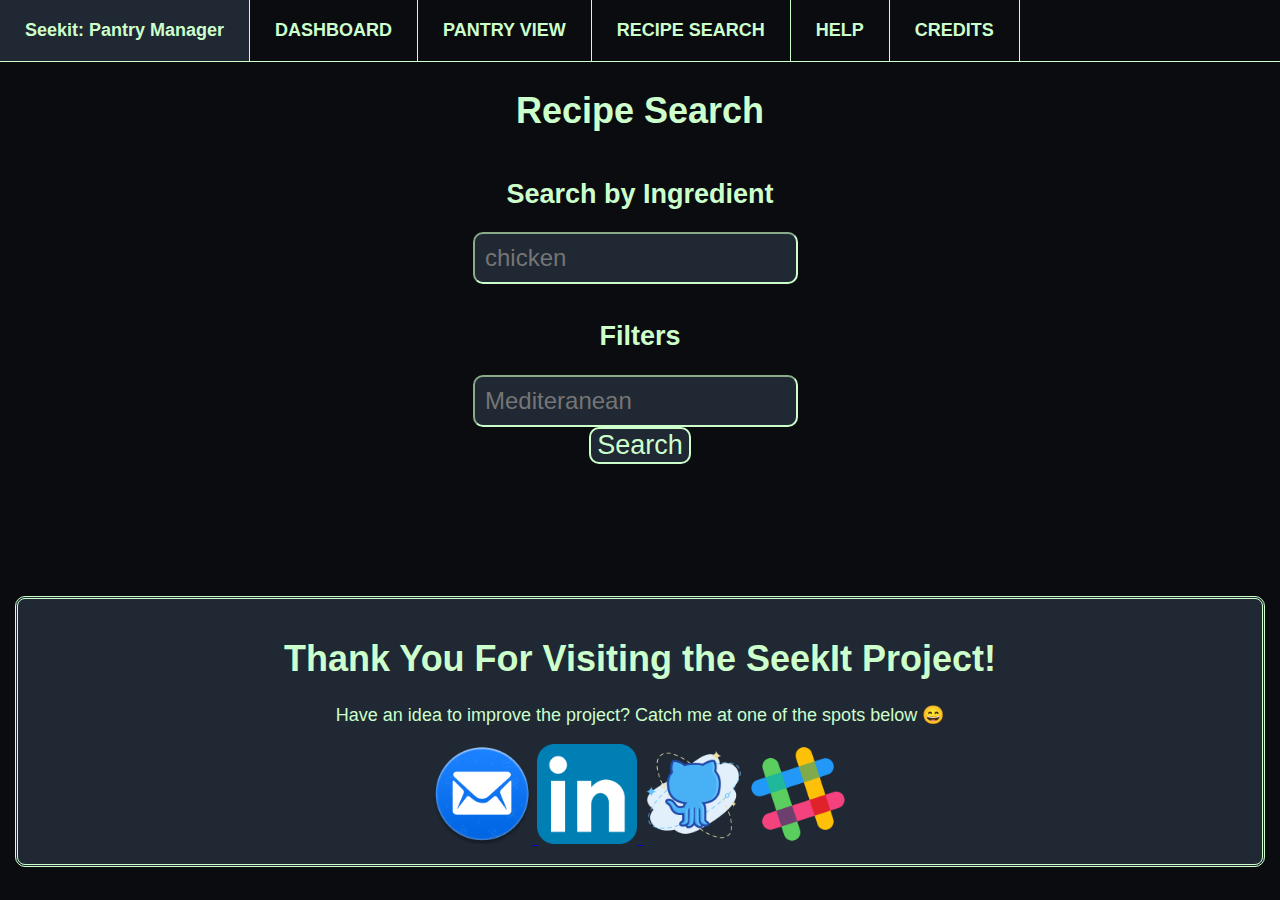
==== api.html @ a27c3c9f "title added" ====
<!DOCTYPE html>

<html>
    <head>
        <title> Seekit </title>
        <link rel="stylesheet" type="text/css" href="style.css" />
        <meta charset="utf-8" />
        <script src="index.js" type="text/javascript"></script>
        <script src="https://developer.edamam.com/attribution/badge.js"></script>
    </head>

    <body>

        <div id="navbar">

            <ul class="navul">
                <li class="navli"> <a>Seekit: Pantry Manager</a> </li>
                <li class="navli"> <a href="index.html"> DASHBOARD </a> </li>
                <li class="navli"> <a href="pantry.html"> PANTRY VIEW </a> </li>
                <li class="navli"> <a href="api.html"> RECIPE SEARCH </a> </li>
                <li class="navli"> <a href="help.html"> HELP </a> </li>
                <li class="navli"> <a href="Credits.html"> CREDITS </a> </li>
            </ul>
            </div>
        
            <div id="recipetitle" class="recipetitle"> 
            <h1> Recipe Search </h1>
            </div>
            <div id="edamam-badge"></div>

            <div id="recipetitle2">
            <h2>Search by Ingredient</h2>
            </div>
            <div id="recipesearcher">
            <form id="apisearch">
                <input  id=keyword type ="apitext" placeholder="chicken" class="apiform">
            </form>
            <div id="recipetitle2">
                <h2>Filters</h2>
                </div>
            <div id="filters">
                <form id="cuisinefilter">  
                    <input  id=cuisine type ="apitext" placeholder="Mediteranean" class="apiform">
                </form>
            </div>
            <button id="apisearchbutton" class="button" type="button" onclick="ShowRecipes ()"> Search 
                </button>
            </div>

            <div id="apidisplay" class="unbordereddiv">
            <div id="recipes" class="unbordereddiv">
                
            </div>
            <div id="footerapi" class="bordereddiv">
                <h1> Thank You For Visiting the SeekIt Project!  </h1>
                <p> Have an idea to improve the project? Catch me at one of the spots below &#128516;</p>
                <a href="mailto:thomas.j.lee.2219@gmail.com"> <img src="Assets/images/email.png" wdith="100" height="100" alt="email_link"> </a>
                <a href="https://www.linkedin.com/in/thomas-lee-7099b0294/"> <img src="Assets/images/Linkdin.png" width="100" height="100" alt="linkedin_link"> </a>
                <a href="https://github.com/Mottlly/SeekitStart"> <img src="Assets/images/Github.png" width="100" height="100" alt="github_link"></a>
                <a href="https://getcodingcommunity.slack.com/team/U060312UJAX"> <img src="Assets/images/slack.png" width="100" height="100" alt="slack_link"></a>
        
            </div>
            </div>


    </body>




</html>
---- style.css ----
body {
font-family:'tahoma', sans-serif;
background-color: #0B0C10;
color:#CCFFCC;
margin:0px;
font-size: calc(13px + 0.390625vw);

}

#badness {
background-color:#7E6B8F;
color:#0B0C10;
border-radius: 10px;
min-height: 0;
min-width: 0;
overflow:hidden;
overflow-y:scroll;
max-height: 25vh;

}

#yellow {
background-color:#5CB8FF;
border:none;
color:#0B0C10;
display:flex;
flex: 1;
flex-direction:column;
min-width:500px;

}

#pie {
background-color:#0B0C10;
width:300px;
height:300px;
border-radius:50%;
background: conic-gradient(#8FF599 0.00% 33.33333333333333%, #5CB8FF 33.33333333333333% 66.66666666666666%, #7E6B8F 66.66666666666666% 100% );;
align-self:center;

}

#graphics {
display:flex;
flex-direction:column;
}

#legend {
display:flex;
justify-content:space-around;
align-items: center;
margin-top:2%;
}


#databasedash{
background-color:#0B0C10;
max-height:400px;
overflow-y:scroll;
border-radius: 10px;
border-style: double;
border-color:#CCFFCC;
}

#databasemain{
    background-color:#0B0C10;
    overflow-y:scroll;
    height:70vh;
}

#navbar {
margin:0;
padding:0;
margin-bottom: 60px;

}

#container {
display:flex;
flex-wrap:wrap;
margin-top:2%;
}

#right {
display:flex;
flex:1;
flex-direction: column;
align-self:center;
width:auto;
border:none;
padding-bottom:0;
}

#footer {
    bottom:0;
    text-align:center;
    background-color:#1F2833;
    padding: 15px;
}

#footerapi {
    bottom:0;
    text-align:center;
    align-self: center;
    background-color:#1F2833;
    padding: 15px;
    width: -webkit-fill-available;
}

#expander {
font-size:1.5em;
height:70vh;
padding:30px;
border-radius: 10px;
border-style: double;
border-color:#CCFFCC;
display:flex;
flex-direction:column;
gap:3em;
overflow-y:scroll;
}

#submitform {
    display: flex;
    padding-bottom: 40px;
    gap: 1em;
    align-items: center;
    justify-content: center;
}

#pantryformbut {
    display:flex;
    justify-content:center;
    gap:2em;
}

#dashformbut {
    display:flex;
    justify-content:center;
    gap:2em;
    margin-bottom:45px;
}

#submititem {
    cursor: pointer;
}

#clearitem {
    cursor: pointer;
}

#clearpantry {
    cursor: pointer;
}

#greenbox {
background-color:#8FF599;
width:30px;
}

#bluebox {
background-color:#5CB8FF;
width:30px;
}

#blackbox {
background-color:#7E6B8F;
width:30px;
}

.recipetitle {
text-align: center;
margin-top: 90px;
}

#edamam-badge {
    display: flex;
    justify-content: center;
}

#recipetitle2 {
    display: flex;
    text-align: center;
    flex-direction: column;
    justify-content: center;
    }

#recipesearcher {
    display: flex;
    min-height: 5vh;
    flex-direction: column;
    align-items: center;
}

#apidisplay {
    display: flex;
    flex-direction: column;
    justify-content: space-between;
    align-items: center;
}

#recipes {
    display: flex;
    justify-self: center;
    background-color: #0B0C10;
    overflow-y: scroll;
    max-height:60vh;
    width: 90%;
    flex-direction: column;
    justify-content: flex-start;
    padding: 3vw;
    margin: 20px;
}

#apisearch {
    margin-bottom:15px;
}

#apisearchbutton {
max-height:max-content;
    cursor: pointer;
}

#creditscontainer {
    display:flex;
    flex-direction: column;
}

#creditsfooter {
    margin-top:3%;
    bottom:0;
    text-align:center;
    background-color:#1F2833;
    padding: 15px;  
}

table {
vertical-align: middle;
margin-left:auto;
margin-right:auto;
border: 2px #CCFFCC solid;
border-collapse:collapse;
font-size:1.3em;
background-color:#0B0C10;
max-height:100%;
table-layout:fixed;

}

.almostexpiredfood {
    vertical-align: middle;
    margin-left:auto;
    margin-right:auto;
    border-collapse:collapse;
    font-size:1.3em;
    color:#CCFFCC;
    background-color:#5CB8FF;
    max-height:100%;
    table-layout:fixed;
    
    }

.almostexpiredfood td {
    background-color: #5CB8FF;
}


td {
border: 1px solid #CCFFCC;
padding: 10px;
text-align: center;
overflow:hidden;
text-overflow:ellipsis;
white-space:nowrap;
}

th {
border: 1px solid #CCFFCC;
padding: 10px;
text-align: center;
background-color:#0B0C10;
overflow:hidden;
text-overflow:ellipsis;

}

tr:nth-child(even) td {
    background-color: #1F2833;
}

tr:nth-child(odd) td {
    background-color:#0B0C10;
}

li {
float:left;
border-right:solid 1px #CCFFCC;

}

li a {
display:block;
color:#CCFFCC;
text-align:center;
padding: 20px 25px;
text-decoration:solid;
font-weight:bold;

}

li a:hover {
    background-color:#1F2833;
}

.heading {
text-align:center;
margin-left:auto;
margin-right:auto;
font-weight:bold;


}

.navul {
    position:fixed;
    display:flex;
    flex-wrap:nowrap;
    top:0;
    width:100vw;
    background-color:#0B0C10;
    list-style-type: none;
    margin: 0px;
    margin-bottom:1%;
    padding: 0px;
    overflow:hidden;
    border-bottom: solid 1px #CCFFCC;
}

.navli {
text-wrap: nowrap;
width:min-content;
}

.bordereddiv {
border-radius: 10px;
border-style: double;
border-color:#CCFFCC;
padding:15px;
}

    .bordereddiv::-webkit-scrollbar {
        width: 10px;
        height: 10px;
    }

    .borderddiv::-webkit-scrollbar-thumb {
    background-color:#CCFFCC;
    border-radius: 5px;
    }

    .bordereddiv::-webkit-scrollbar-track {
    background-color:#1F2833;
    border:1px solid #45A29E;
    }

    .bordereddiv::-webkit-scrollbar-button {
    background-color:#45A29E;
    border-radius:5px;
    }

.unbordereddiv {
padding:15px; 
}
.unbordereddiv::-webkit-scrollbar {
    width: 10px;
    height: 10px;
}

.unborderddiv::-webkit-scrollbar-thumb {
background-color:#CCFFCC;
border-radius: 5px;
}

.unbordereddiv::-webkit-scrollbar-track {
background-color:#1F2833;
border:1px solid #45A29E;
}

.unbordereddiv::-webkit-scrollbar-button {
background-color:#45A29E;
border-radius:5px;
}

.database_form {
    padding:0;
}

.colourlegend {
    display:flex;
    flex-wrap: nowrap;
    flex-direction: row;
    align-items: center;
    height:30px;
    padding:10px; 
}

.freshlegendstring {
    padding:15px;
    color: #0B0C10;
    background-color:#8FF599;
    text-wrap: nowrap;
    text-overflow: ellipsis;
}

.aboutlegendstring {
    padding:15px;
    background-color:#5CB8FF;
    color: #0B0C10;
    text-wrap: nowrap;
    text-overflow: ellipsis;
}

.spoillegendstring {
    padding:15px;
    background-color:#7E6B8F;
    color:#0B0C10;
    text-wrap: nowrap;
    text-overflow: ellipsis;
}

input[type="text"] {
    width: 90%;
    height: 99%;
    background-color:#1F2833;
    color:#CCFFCC;

}

input[type="apitext"] {
    width: 90%;
    height: 99%;
    background-color:#1F2833;
    color:#CCFFCC;
    font-size: x-large;

}

input[type="date"] {
    width: 90%;
    height: 99%;
    background-color:#1F2833;
    color:#CCFFCC;
}


details {
    user-select: none;
    margin-left:50px;
}

details>summary span.icon {
    width: 24px;
    height: 24px;
    transition: all 1s;
    margin-left:auto;
}

details[open] summary span.icon [
    transform: rotate(180deg);
]

summary {
    display: flex;
    cursor: pointer;
  }
  
  summary::-webkit-details-marker {
    display: none;
    margin-left: 100px;
  }

.help_list {
display:flex;
flex-direction:column;
}

.pantryform {
width:30px;
height:auto;
padding:10px;
border-color:#CCFFCC;
color:#CCFFCC;
border-radius:10px;

}

.apiform {
width:30px;
height:auto;
padding:10px;
border-color:#CCFFCC;
color:#CCFFCC;
border-radius:10px;

}

.button {
    background-color:#1F2833;
    color:#CCFFCC;
    border-style:double;
    font-size:1.5em;
    border-radius:10px;
    border-color:#CCFFCC;
}

.deletebutton {
    background-color:#1F2833;
    color:red;
    border-style:double;
    font-size:0.75em;
    border-radius:10px;
    border-color:red;  
}

.wideimage {
    max-width: 100%;
    height:5%;
}

.recipediv {
    display: flex;
    margin-bottom: 20px;
    min-width: 80%;
    align-items: flex-start;
    justify-content: center;
    padding-right: 2.5%;
}

.ingredientdiv {
    display: flex;
    margin-bottom: 20px;
    flex-wrap: nowrap;
    flex-direction:column;
    justify-content: space-around;
    align-items: flex-start;
    padding-left:10%;
    font-size: x-large;
}

.recipetitlediv {
    display: flex;
    margin-bottom: 20px;
    flex-wrap: nowrap;
    flex-direction: row;
    min-width: 85%;
    justify-content: space-around;
    align-items: flex-start;
    font-size:xx-large;
    text-decoration: underline;
}

.recipeleft {
    display: flex;
    margin-bottom: 20px;
    flex-direction: column;
    align-items: center;
}

.recipecontainer {
    display: flex;
    flex-direction: column;
    margin-bottom: 20px;
    align-items: center;
}

.recipelist {
    display: flex;
    flex-direction:column;
    align-items: flex-start;
    margin-bottom: 20px;
    font-size: x-large;
}

.pantryformheadings {
    display: flex;
    flex-direction: column;
    flex-wrap: nowrap;
    justify-content: space-around;
    align-items: center;
}

.pantryformheadinglabel {
    text-wrap:nowrap;
    text-overflow: ellipsis;
}

.creditsmaindiv {
    display:flex;
    flex-direction:row;
    margin-left:5%;
}

.creditstitlediv {
    margin-left:5%;
}

.creditsstories {
    margin-left:3%;
    margin-right:3%;
}

.creditindcontainer {
    max-height:40%;
}

.creditlinks {
    text-align:center
}
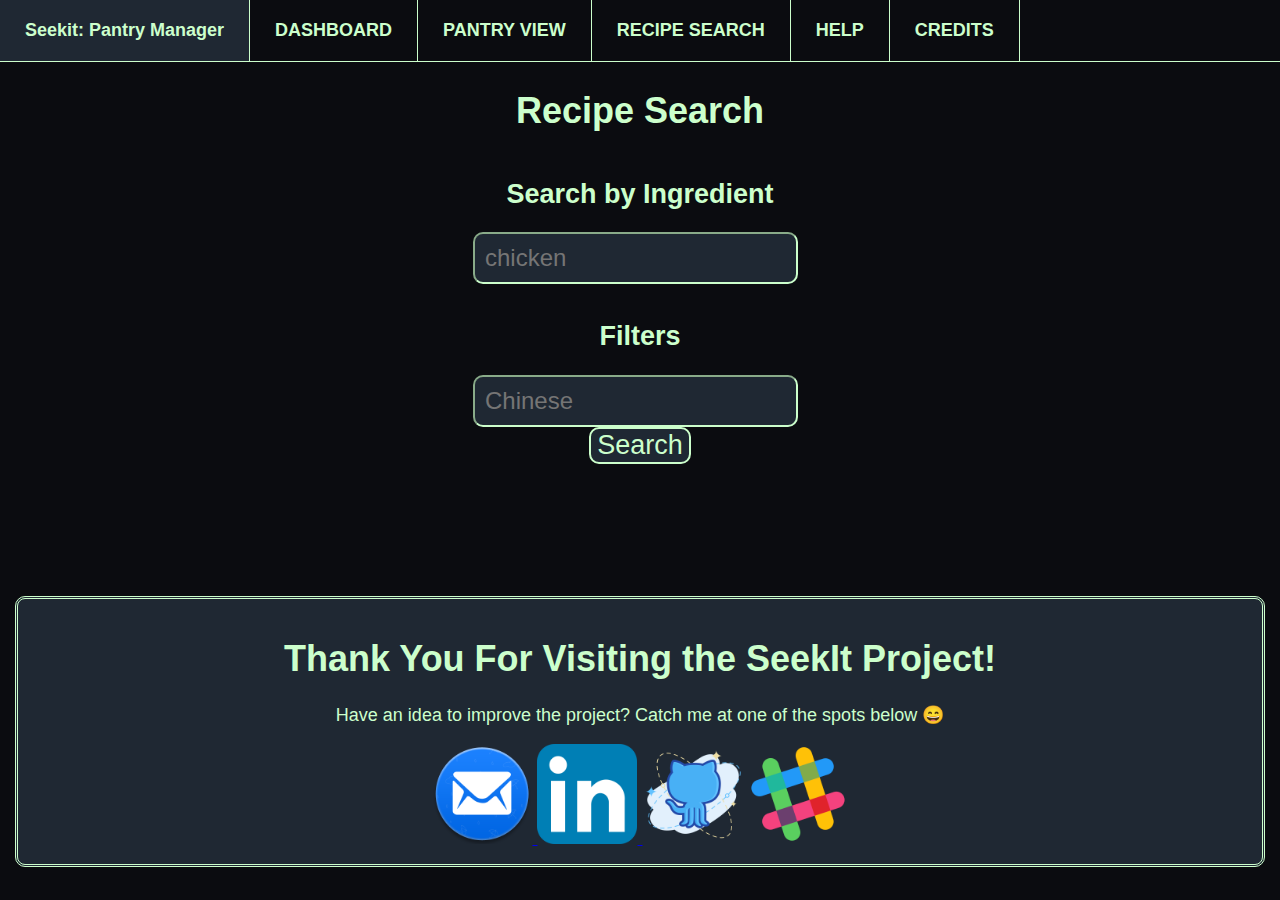
==== commit 2bce9551: "changed form to dropdown" ====
--- a/api.html
+++ b/api.html
@@ -40,7 +40,14 @@
                 </div>
             <div id="filters">
                 <form id="cuisinefilter">  
-                    <input  id=cuisine type ="apitext" placeholder="Mediteranean" class="apiform">
+                    <input  id=cuisine type="apitext" placeholder="Chinese" class="apiform"  list="cuisinetypes">
+                    <datalist id="cuisinetypes">
+                        <option value="American"></option>
+                        <option value="Asian"></option>
+                        <option value="British"></option>
+                        <option value="Caribbean"></option>
+                        <option value="Chinese"></option>
+                    </datalist>
                 </form>
             </div>
             <button id="apisearchbutton" class="button" type="button" onclick="ShowRecipes ()"> Search 
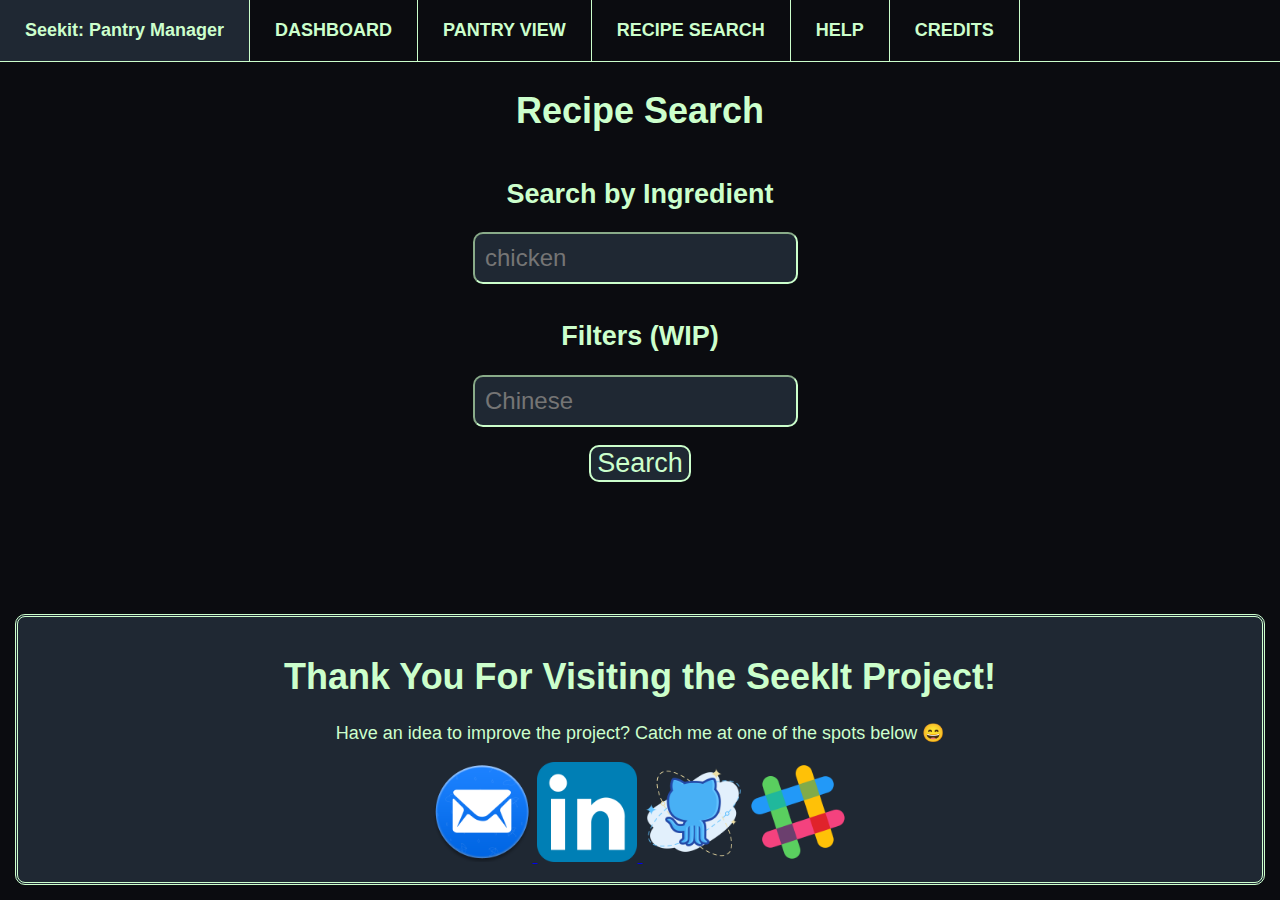
==== commit b7b3e794: "space made around filters" ====
--- a/api.html
+++ b/api.html
@@ -36,7 +36,7 @@
                 <input  id=keyword type ="apitext" placeholder="chicken" class="apiform">
             </form>
             <div id="recipetitle2">
-                <h2>Filters</h2>
+                <h2>Filters (WIP)</h2>
                 </div>
             <div id="filters">
                 <form id="cuisinefilter">  
--- a/style.css
+++ b/style.css
@@ -232,6 +232,10 @@
     text-align:center;
     background-color:#1F2833;
     padding: 15px;  
+}
+
+#filters {
+    margin-bottom: 2vh;
 }
 
 table {
@@ -615,4 +619,5 @@
 
 .creditlinks {
     text-align:center
-}+}
+
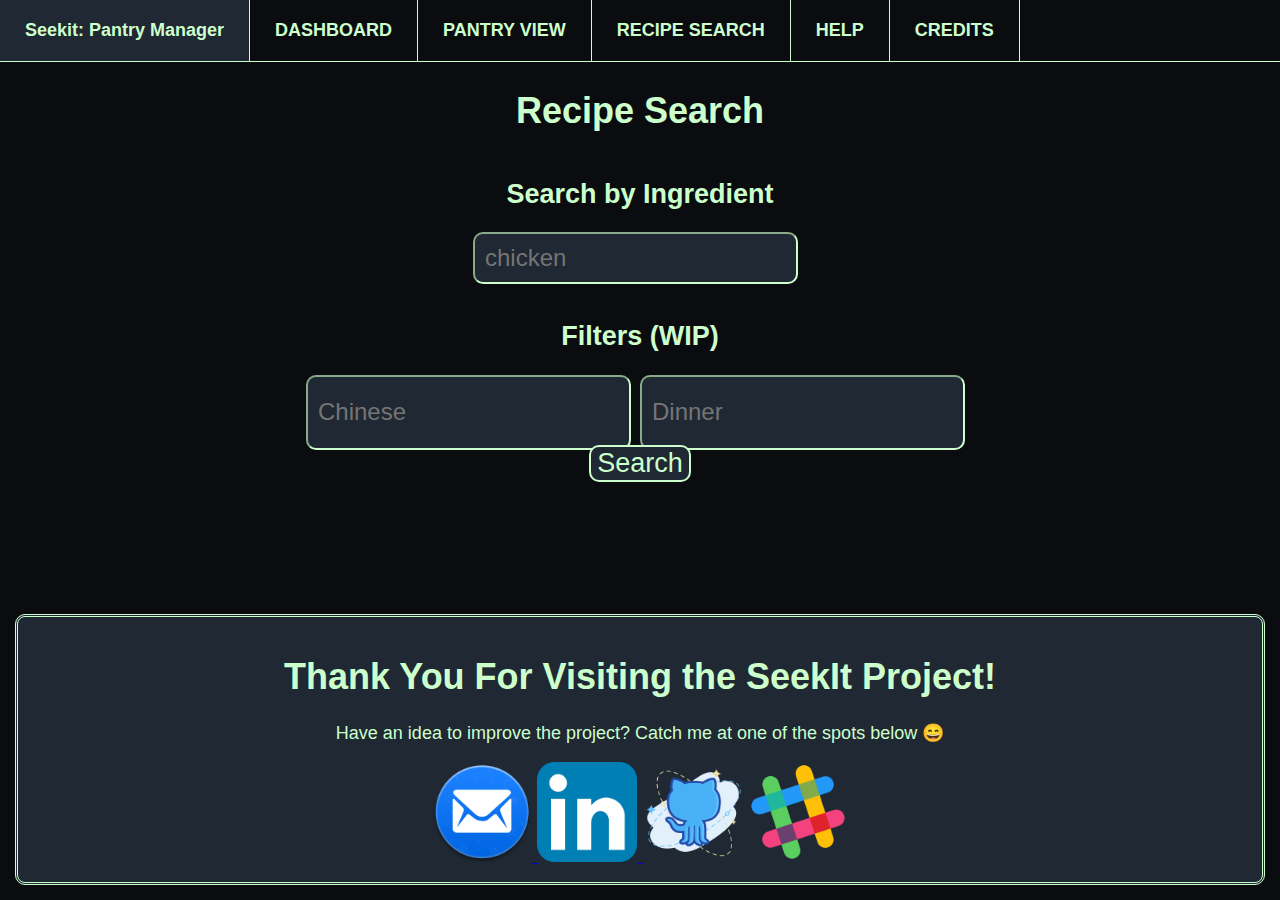
==== commit a6b9fe21: "brain fried for today, but solid progress" ====
--- a/api.html
+++ b/api.html
@@ -49,6 +49,15 @@
                         <option value="Chinese"></option>
                     </datalist>
                 </form>
+                <form id="filter">  
+                    <input  id=mealtype type="apitext" placeholder="Dinner" class="apiform"  list="mealtypes">
+                    <datalist id="mealtypes">
+                        <option value="Breakfast"></option>
+                        <option value="Lunch"></option>
+                        <option value="Dinner"></option>
+                        <option value="Snack"></option>
+                    </datalist>
+                </form>
             </div>
             <button id="apisearchbutton" class="button" type="button" onclick="ShowRecipes ()"> Search 
                 </button>
--- a/style.css
+++ b/style.css
@@ -236,6 +236,7 @@
 
 #filters {
     margin-bottom: 2vh;
+    display:flex;
 }
 
 table {
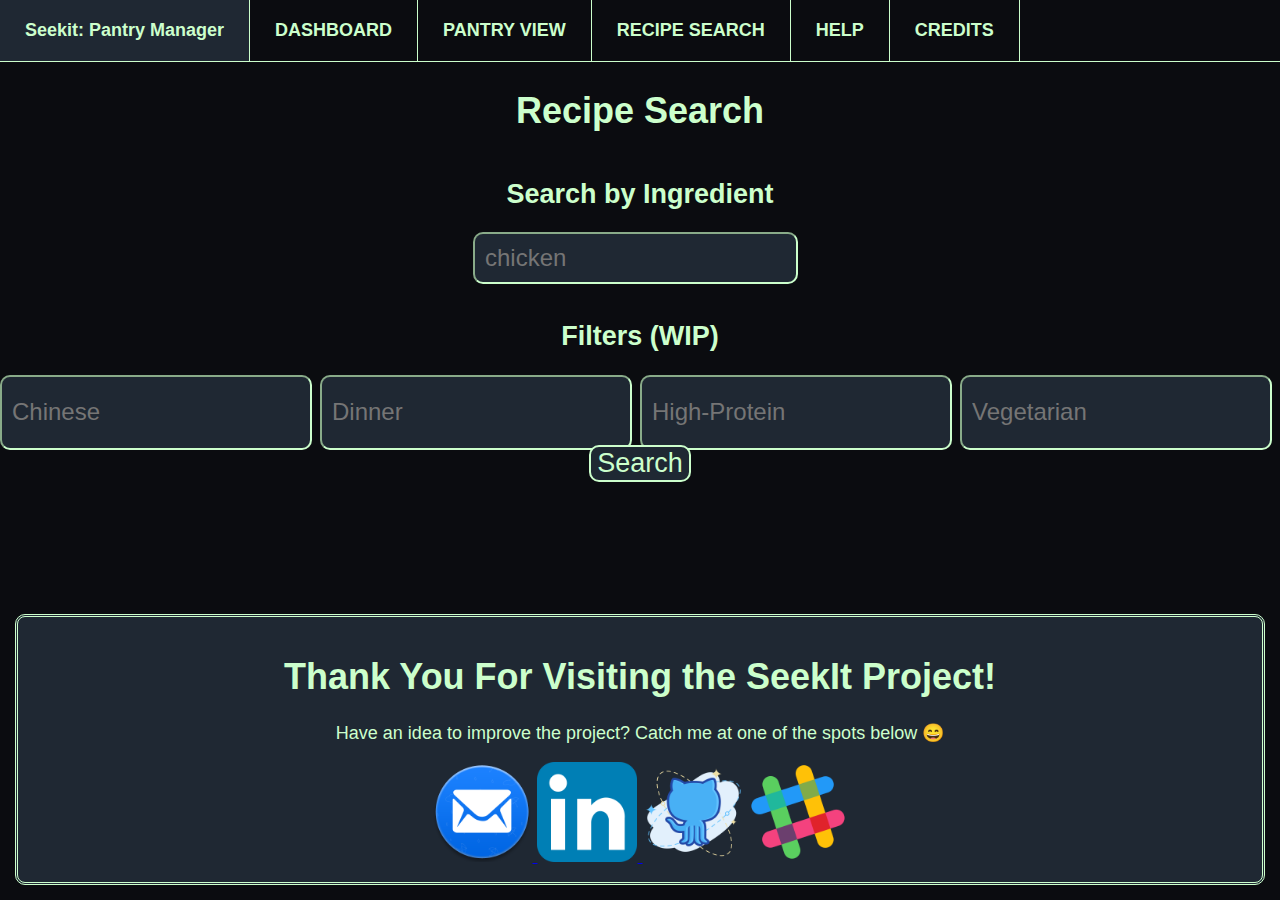
==== commit 4a032ac3: "added 2 new filter forms" ====
--- a/api.html
+++ b/api.html
@@ -58,6 +58,24 @@
                         <option value="Snack"></option>
                     </datalist>
                 </form>
+                <form id="filter">  
+                    <input  id=diet type="apitext" placeholder="High-Protein" class="apiform"  list="diettypes">
+                    <datalist id="diettypes">
+                        <option value="high-protein"></option>
+                        <option value="high-fibre"></option>
+                        <option value="low-sodium"></option>
+                        <option value="low-carb"></option>
+                    </datalist>
+                </form>
+                <form id="filter">  
+                    <input  id=healthtype type="apitext" placeholder="Vegetarian" class="apiform"  list="healthtypes">
+                    <datalist id="healthtypes">
+                        <option value="vegetarian"></option>
+                        <option value="vegan"></option>
+                        <option value="wheat-free"></option>
+                        <option value="pork-free"></option>
+                    </datalist>
+                </form>
             </div>
             <button id="apisearchbutton" class="button" type="button" onclick="ShowRecipes ()"> Search 
                 </button>
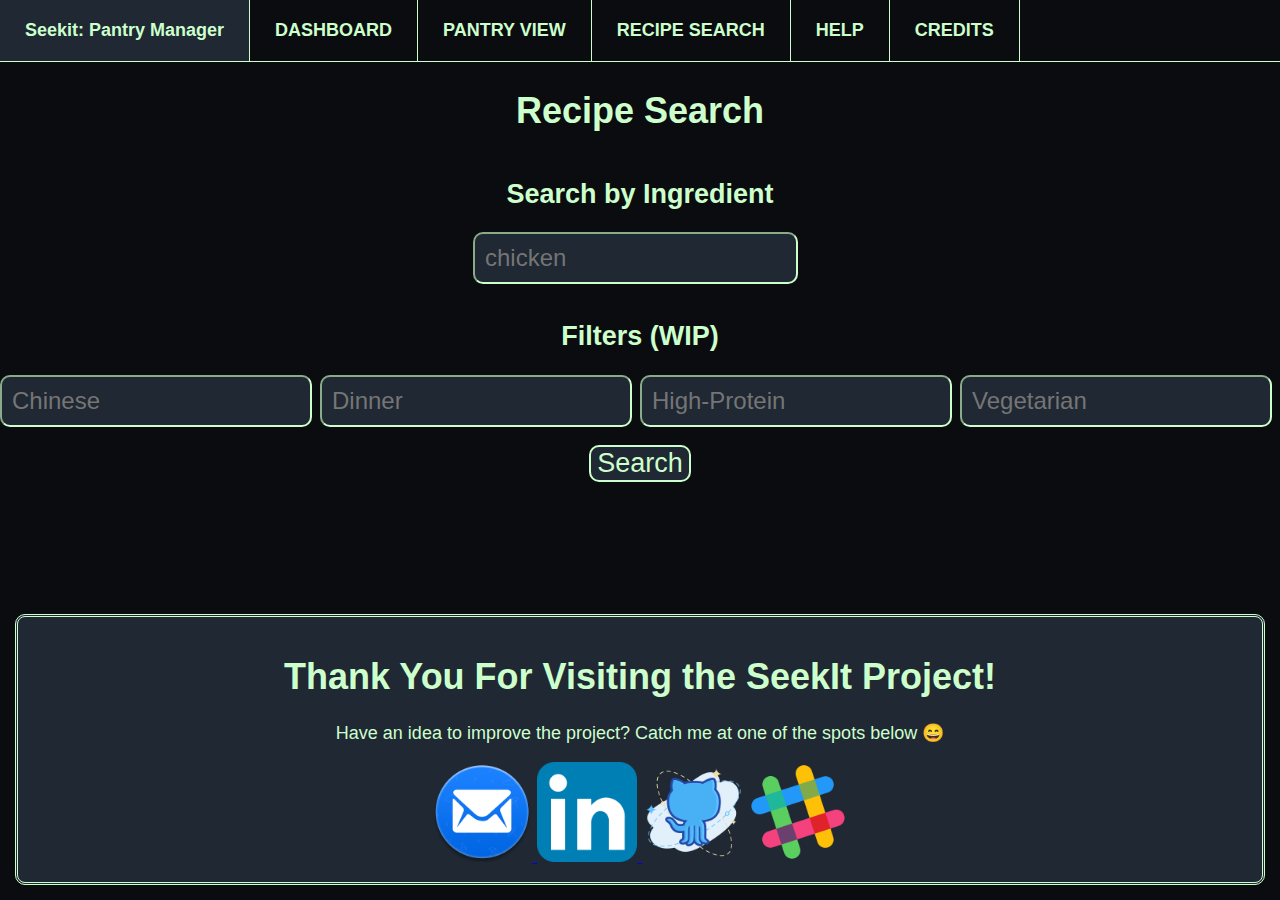
==== commit a3fcba2e: "fiber not fibre" ====
--- a/api.html
+++ b/api.html
@@ -49,7 +49,7 @@
                         <option value="Chinese"></option>
                     </datalist>
                 </form>
-                <form id="filter">  
+                <form id="mealfilter">  
                     <input  id=mealtype type="apitext" placeholder="Dinner" class="apiform"  list="mealtypes">
                     <datalist id="mealtypes">
                         <option value="Breakfast"></option>
@@ -58,16 +58,16 @@
                         <option value="Snack"></option>
                     </datalist>
                 </form>
-                <form id="filter">  
-                    <input  id=diet type="apitext" placeholder="High-Protein" class="apiform"  list="diettypes">
+                <form id="dietfilter">  
+                    <input  id=diettype type="apitext" placeholder="High-Protein" class="apiform"  list="diettypes">
                     <datalist id="diettypes">
                         <option value="high-protein"></option>
-                        <option value="high-fibre"></option>
+                        <option value="high-fiber"></option>
                         <option value="low-sodium"></option>
                         <option value="low-carb"></option>
                     </datalist>
                 </form>
-                <form id="filter">  
+                <form id="healthfilter">  
                     <input  id=healthtype type="apitext" placeholder="Vegetarian" class="apiform"  list="healthtypes">
                     <datalist id="healthtypes">
                         <option value="vegetarian"></option>
--- a/style.css
+++ b/style.css
@@ -443,7 +443,6 @@
 
 input[type="apitext"] {
     width: 90%;
-    height: 99%;
     background-color:#1F2833;
     color:#CCFFCC;
     font-size: x-large;
